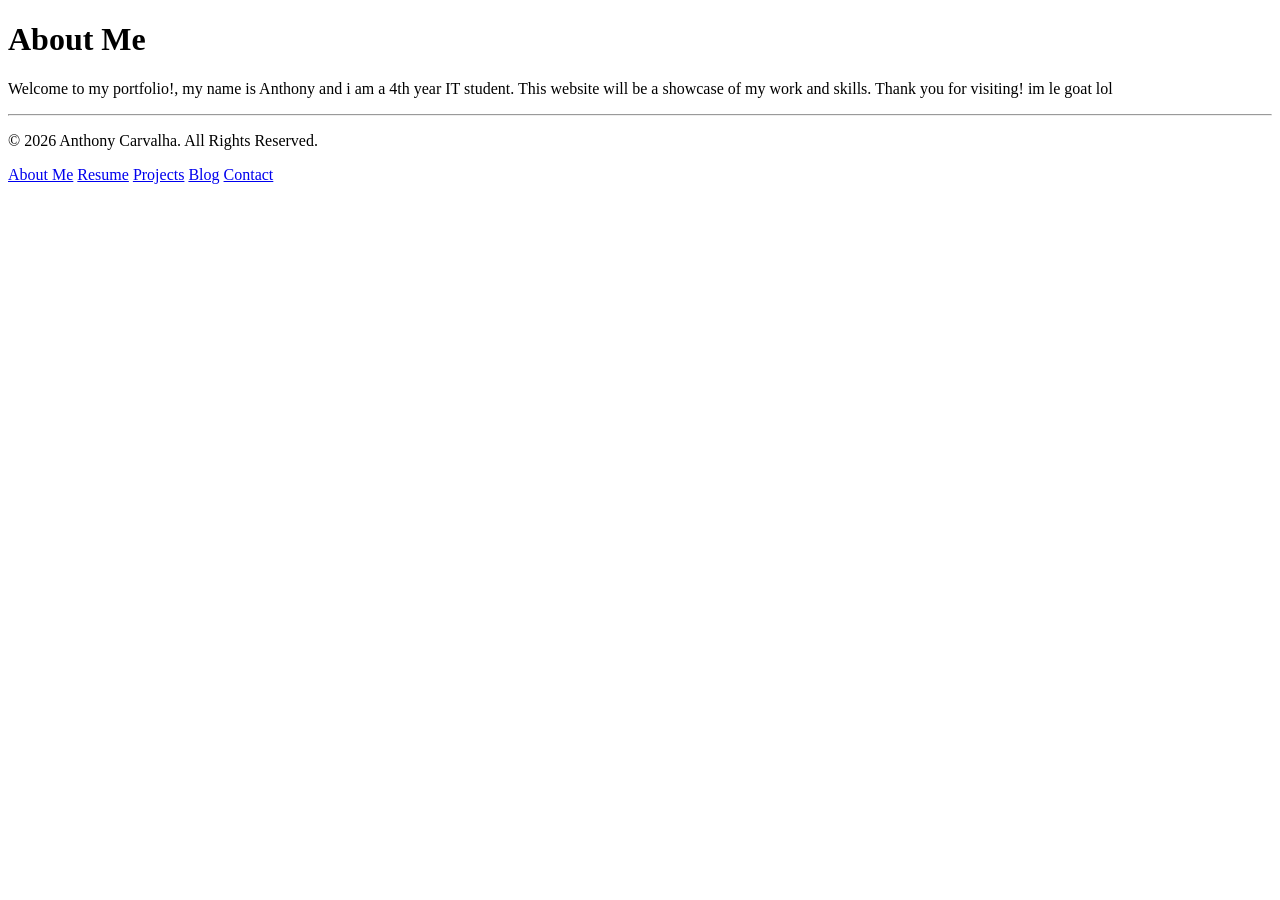
==== about.html @ 5f8fcc68 "fixing little things" ====
<!DOCTYPE html>
<html>
    <head>
        <title>Anthony Carvalha</title>
    </head>
    <body>

        <h1>About Me</h1>
        <p>Welcome to my portfolio!, my name is Anthony and i am a 4th year IT student. This website will be a showcase of my work and skills. Thank you for visiting! im le goat lol</p>

        <footer>
            <hr>
            <p>&copy; 2026 Anthony Carvalha. All Rights Reserved.</p>

            <nav>
                <a href="about.html">About Me</a>
                <a href="resume.html">Resume</a> 
                <a href="projects.html">Projects</a> 
                <a href="blog.html">Blog</a> 
                <a href="contact.html">Contact</a>
            </nav>
        </footer>
    </body>
</html>
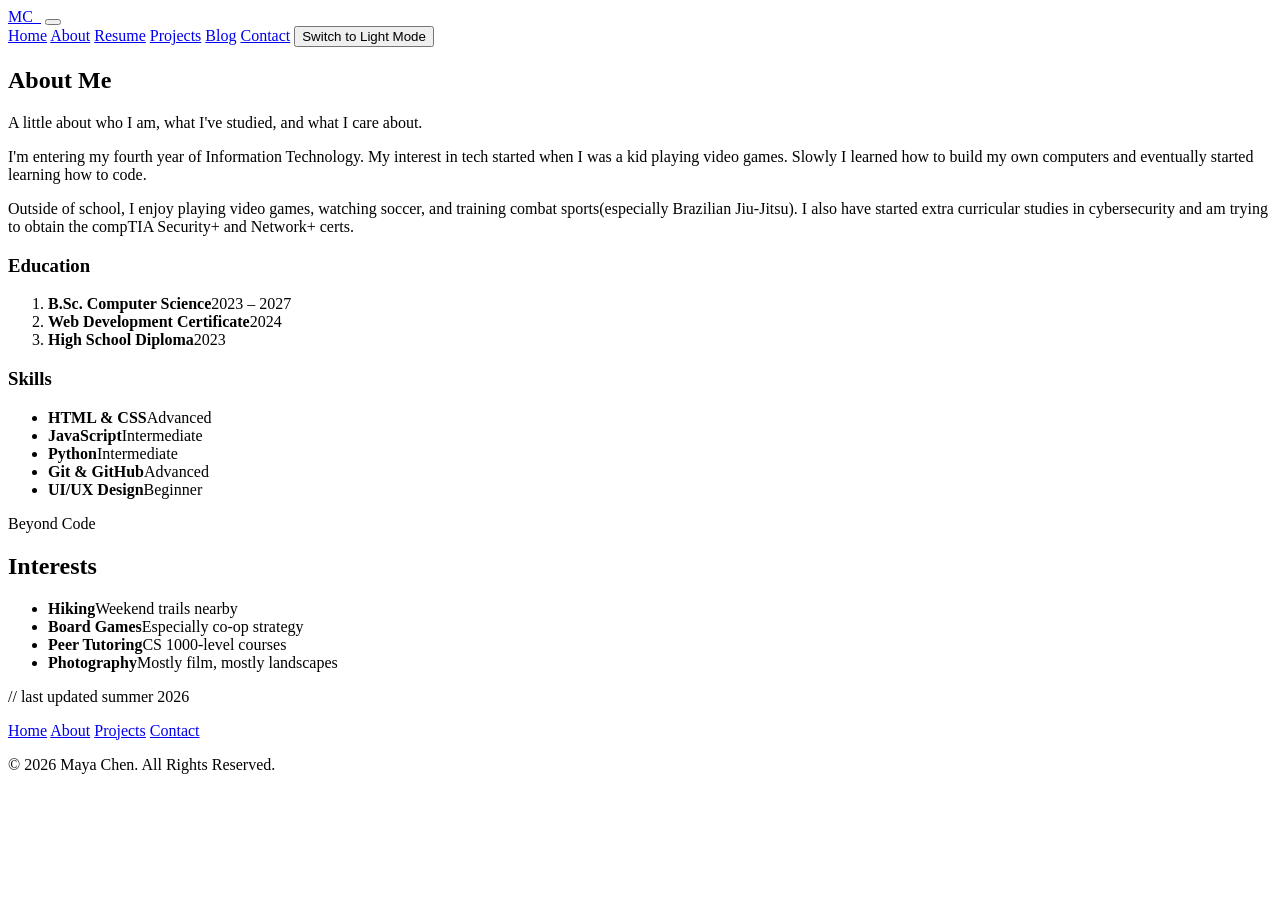
==== commit b30d3c33: "Fixed issues with home" ====
--- a/about.html
+++ b/about.html
@@ -1,24 +1,109 @@
 <!DOCTYPE html>
-<html>
-    <head>
-        <title>Anthony Carvalha</title>
-    </head>
-    <body>
+<html lang="en">
+<head>
+  <meta charset="UTF-8">
+  <meta name="viewport" content="width=device-width, initial-scale=1.0">
+  <meta name="author" content="Anthony Carvalha">
+  <meta name="description" content="Anthony Carvalha — IT Student. Portfolio, projects, and blog.">
+  <title>Anthony Carvalha | About Me</title>
+  <link rel="stylesheet" href="css/style.css">
+</head>
+<body data-theme="dark">
 
-        <h1>About Me</h1>
-        <p>Welcome to my portfolio!, my name is Anthony and i am a 4th year IT student. This website will be a showcase of my work and skills. Thank you for visiting! im le goat lol</p>
+  <header class="site-header">
+    <div class="nav-wrap">
+      <a href="index.html" class="logo">MC_</a>
+      <button class="nav-toggle" id="nav-toggle" aria-label="Toggle navigation menu">
+        <span></span><span></span><span></span>
+      </button>
+      <nav class="nav-links" id="nav-links">
+        <a href="index.html">Home</a>
+        <a href="about.html" class="active">About</a>
+        <a href="resume.html">Resume</a>
+        <a href="projects.html">Projects</a>
+        <a href="blog.html">Blog</a>
+        <a href="contact.html">Contact</a>
+        <button id="theme-toggle">Switch to Light Mode</button>
+      </nav>
+    </div>
+  </header>
 
-        <footer>
-            <hr>
-            <p>&copy; 2026 Anthony Carvalha. All Rights Reserved.</p>
+  <main>
+    <section class="page-header">
+      <h1>About Me</h1>
+      <p>A little about who I am, what I've studied, and what I care about.</p>
+    </section>
 
-            <nav>
-                <a href="about.html">About Me</a>
-                <a href="resume.html">Resume</a> 
-                <a href="projects.html">Projects</a> 
-                <a href="blog.html">Blog</a> 
-                <a href="contact.html">Contact</a>
-            </nav>
-        </footer>
-    </body>
-</html>+    <section class="section">
+      <div class="bio-block">
+        <p>
+          I'm entering my fourth year of Information Technology. 
+          My interest in tech started when I was a kid playing video games. 
+          Slowly I learned how to build my own computers and eventually started learning how to code.
+        </p>
+        <p>
+          Outside of school, I enjoy playing video games, watching soccer,
+          and training combat sports(especially Brazilian Jiu-Jitsu).
+          I also have started extra curricular studies in cybersecurity 
+          and am trying to obtain the compTIA Security+ and Network+ certs. 
+        </p>
+      </div>
+
+      <div class="info-columns">
+        <!-- Ordered list: education is inherently sequential -->
+        <div class="info-block">
+          <h3>Education</h3>
+          <ol>
+            <li><strong>B.Sc. Computer Science</strong><span>2023 – 2027</span></li>
+            <li><strong>Web Development Certificate</strong><span>2024</span></li>
+            <li><strong>High School Diploma</strong><span>2023</span></li>
+          </ol>
+        </div>
+
+        <!-- Unordered list: skills have no inherent order -->
+        <div class="info-block">
+          <h3>Skills</h3>
+          <ul>
+            <li><strong>HTML &amp; CSS</strong><span>Advanced</span></li>
+            <li><strong>JavaScript</strong><span>Intermediate</span></li>
+            <li><strong>Python</strong><span>Intermediate</span></li>
+            <li><strong>Git &amp; GitHub</strong><span>Advanced</span></li>
+            <li><strong>UI/UX Design</strong><span>Beginner</span></li>
+          </ul>
+        </div>
+      </div>
+    </section>
+
+    <section class="section section-alt">
+      <div class="section-header">
+        <p class="section-eyebrow">Beyond Code</p>
+        <h2>Interests</h2>
+      </div>
+      <div class="info-columns" style="max-width: 640px;">
+        <div class="info-block" style="grid-column: 1 / -1;">
+          <ul>
+            <li><strong>Hiking</strong><span>Weekend trails nearby</span></li>
+            <li><strong>Board Games</strong><span>Especially co-op strategy</span></li>
+            <li><strong>Peer Tutoring</strong><span>CS 1000-level courses</span></li>
+            <li><strong>Photography</strong><span>Mostly film, mostly landscapes</span></li>
+          </ul>
+        </div>
+      </div>
+    </section>
+  </main>
+
+  <footer class="site-footer">
+    <div class="footer-inner">
+      <p class="footer-status">// last updated summer 2026</p>
+      <div class="footer-links">
+        <a href="index.html">Home</a>
+        <a href="about.html">About</a>
+        <a href="projects.html">Projects</a>
+        <a href="contact.html">Contact</a>
+      </div>
+      <p class="footer-copy">&copy; 2026 Maya Chen. All Rights Reserved.</p>
+    </div>
+  </footer>
+
+</body>
+</html>
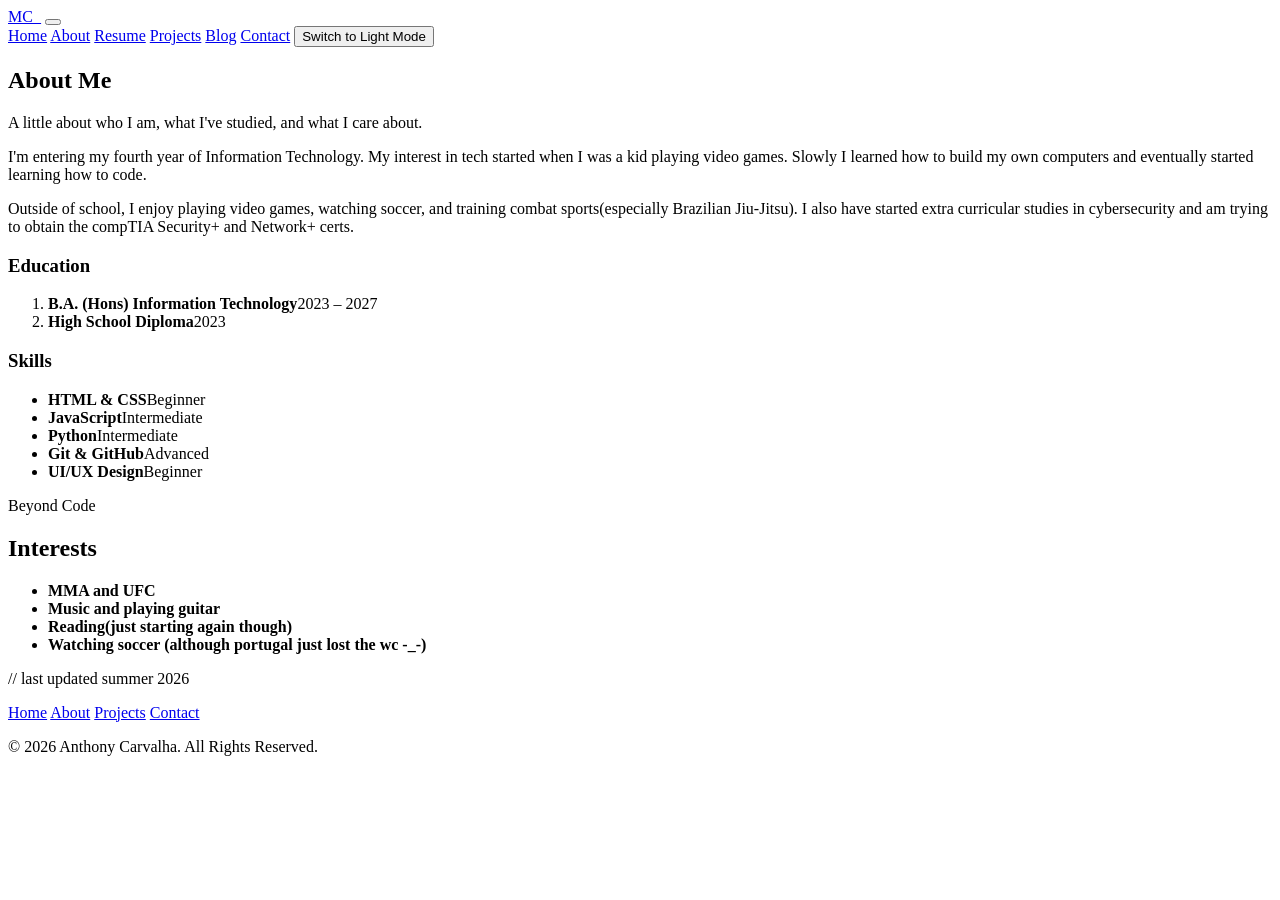
==== commit 5c02060a: "Finished about me sectin" ====
--- a/about.html
+++ b/about.html
@@ -54,8 +54,7 @@
         <div class="info-block">
           <h3>Education</h3>
           <ol>
-            <li><strong>B.Sc. Computer Science</strong><span>2023 – 2027</span></li>
-            <li><strong>Web Development Certificate</strong><span>2024</span></li>
+            <li><strong>B.A. (Hons) Information Technology</strong><span>2023 – 2027</span></li>
             <li><strong>High School Diploma</strong><span>2023</span></li>
           </ol>
         </div>
@@ -64,7 +63,7 @@
         <div class="info-block">
           <h3>Skills</h3>
           <ul>
-            <li><strong>HTML &amp; CSS</strong><span>Advanced</span></li>
+            <li><strong>HTML &amp; CSS</strong><span>Beginner</span></li>
             <li><strong>JavaScript</strong><span>Intermediate</span></li>
             <li><strong>Python</strong><span>Intermediate</span></li>
             <li><strong>Git &amp; GitHub</strong><span>Advanced</span></li>
@@ -82,10 +81,10 @@
       <div class="info-columns" style="max-width: 640px;">
         <div class="info-block" style="grid-column: 1 / -1;">
           <ul>
-            <li><strong>Hiking</strong><span>Weekend trails nearby</span></li>
-            <li><strong>Board Games</strong><span>Especially co-op strategy</span></li>
-            <li><strong>Peer Tutoring</strong><span>CS 1000-level courses</span></li>
-            <li><strong>Photography</strong><span>Mostly film, mostly landscapes</span></li>
+            <li><strong>MMA and UFC</strong></li>
+            <li><strong>Music and playing guitar</strong></li>
+            <li><strong>Reading(just starting again though)</strong></li>
+            <li><strong>Watching soccer (although portugal just lost the wc -_-)</strong></li>
           </ul>
         </div>
       </div>
@@ -96,12 +95,12 @@
     <div class="footer-inner">
       <p class="footer-status">// last updated summer 2026</p>
       <div class="footer-links">
-        <a href="index.html">Home</a>
+        <a href="home.html">Home</a>
         <a href="about.html">About</a>
         <a href="projects.html">Projects</a>
         <a href="contact.html">Contact</a>
       </div>
-      <p class="footer-copy">&copy; 2026 Maya Chen. All Rights Reserved.</p>
+      <p class="footer-copy">&copy; 2026 Anthony Carvalha. All Rights Reserved.</p>
     </div>
   </footer>
 
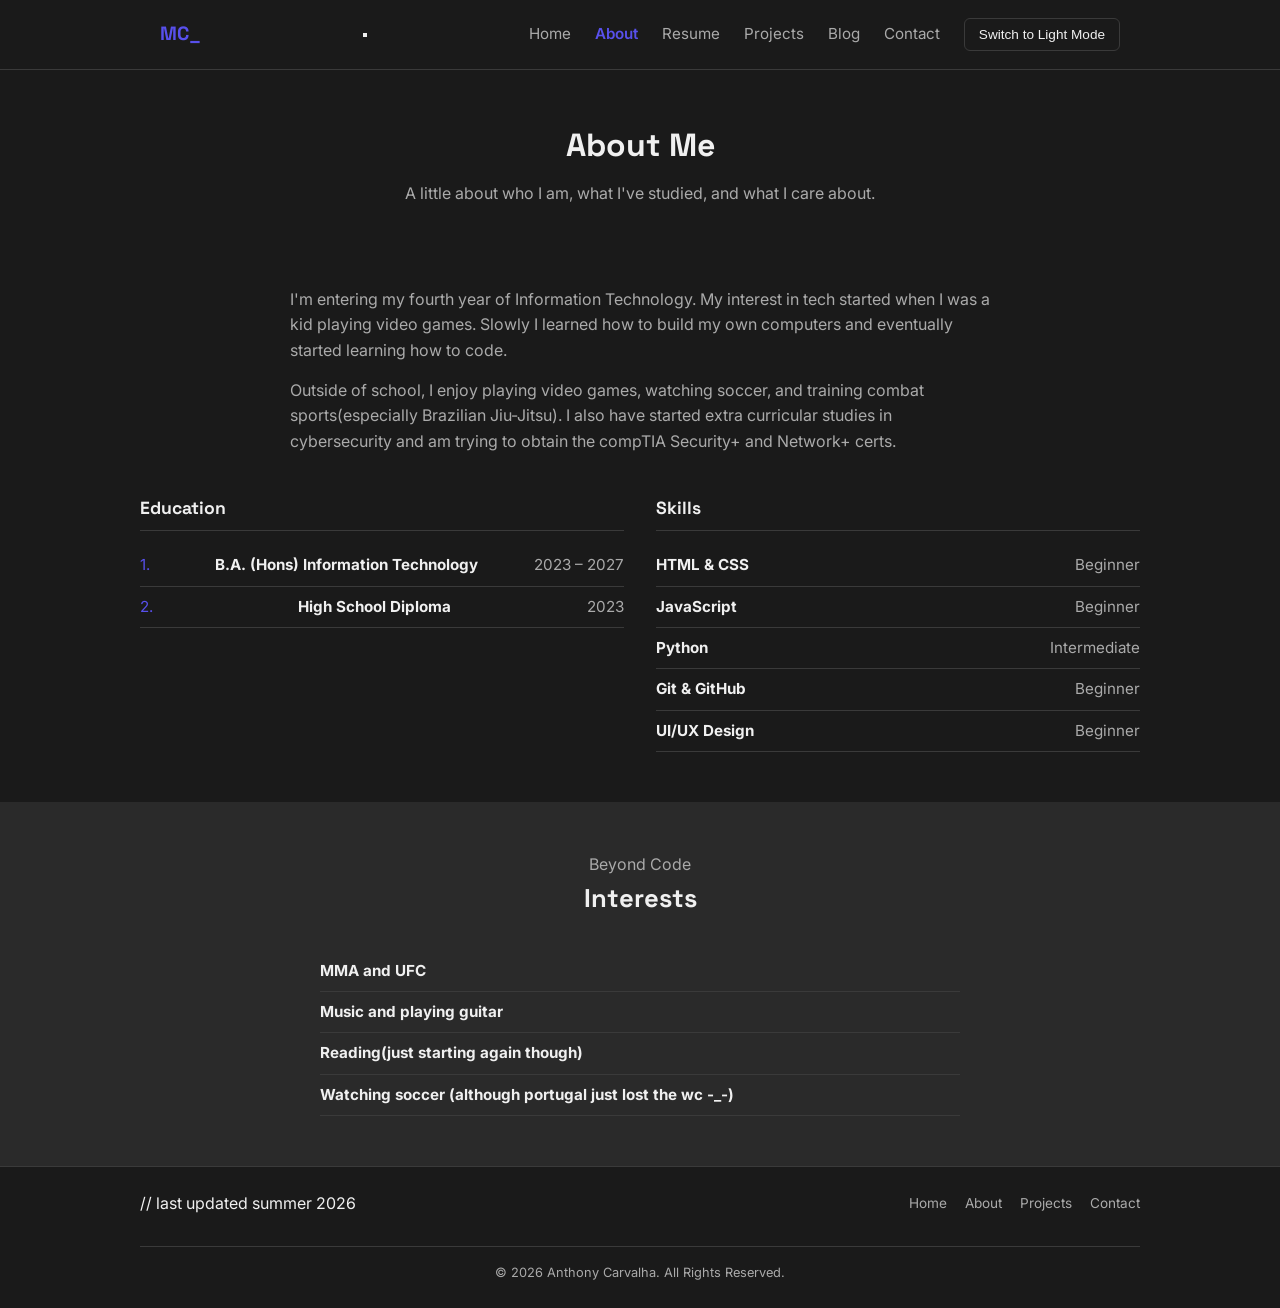
==== commit 02c929f0: "Finished all HTML and css for porfolio." ====
--- a/about.html
+++ b/about.html
@@ -6,18 +6,18 @@
   <meta name="author" content="Anthony Carvalha">
   <meta name="description" content="Anthony Carvalha — IT Student. Portfolio, projects, and blog.">
   <title>Anthony Carvalha | About Me</title>
-  <link rel="stylesheet" href="css/style.css">
+  <link rel="stylesheet" href="style.css">
 </head>
 <body data-theme="dark">
 
   <header class="site-header">
     <div class="nav-wrap">
-      <a href="index.html" class="logo">MC_</a>
+      <a href="home.html" class="logo">MC_</a>
       <button class="nav-toggle" id="nav-toggle" aria-label="Toggle navigation menu">
         <span></span><span></span><span></span>
       </button>
       <nav class="nav-links" id="nav-links">
-        <a href="index.html">Home</a>
+        <a href="home.html">Home</a>
         <a href="about.html" class="active">About</a>
         <a href="resume.html">Resume</a>
         <a href="projects.html">Projects</a>
@@ -64,9 +64,9 @@
           <h3>Skills</h3>
           <ul>
             <li><strong>HTML &amp; CSS</strong><span>Beginner</span></li>
-            <li><strong>JavaScript</strong><span>Intermediate</span></li>
+            <li><strong>JavaScript</strong><span>Beginner</span></li>
             <li><strong>Python</strong><span>Intermediate</span></li>
-            <li><strong>Git &amp; GitHub</strong><span>Advanced</span></li>
+            <li><strong>Git &amp; GitHub</strong><span>Beginner</span></li>
             <li><strong>UI/UX Design</strong><span>Beginner</span></li>
           </ul>
         </div>
--- a/style.css
+++ b/style.css
@@ -0,0 +1,637 @@
+
+@import url('https://fonts.googleapis.com/css2?family=Space+Grotesk:wght@600;700&family=Inter:wght@400;500;600&display=swap');
+
+/*  Theme colors  */
+:root {
+  --bg: #ffffff;
+  --surface: #f4f4f4;
+  --text: #1a1a1a;
+  --text-muted: #666666;
+  --accent: #5850ec;
+  --border: #dddddd;
+}
+
+[data-theme="dark"] {
+  --bg: #1a1a1a;
+  --surface: #2a2a2a;
+  --text: #f0f0f0;
+  --text-muted: #aaaaaa;
+  --border: #3a3a3a;
+}
+
+/*  Reset  */
+* {
+  margin: 0;
+  padding: 0;
+  box-sizing: border-box;
+}
+
+body {
+  font-family: 'Inter', sans-serif;
+  background-color: var(--bg);
+  color: var(--text);
+  line-height: 1.6;
+}
+
+a {
+  color: inherit;
+  text-decoration: none;
+}
+
+ul, ol {
+  list-style: none;
+}
+
+img {
+  max-width: 100%;
+  display: block;
+}
+
+h1, h2, h3 {
+  font-family: 'Space Grotesk', sans-serif;
+}
+
+.container {
+  max-width: 1000px;
+  margin: 0 auto;
+  padding: 0 20px;
+}
+
+/*  Buttons  */
+.btn {
+  display: inline-block;
+  padding: 12px 22px;
+  border-radius: 6px;
+  font-weight: 600;
+  font-size: 0.95rem;
+  border: 1px solid transparent;
+  cursor: pointer;
+}
+
+.btn-primary {
+  background-color: var(--accent);
+  color: #ffffff;
+}
+
+.btn-outline {
+  background-color: transparent;
+  border-color: var(--border);
+  color: var(--text);
+}
+
+/*  Header / Navigation  */
+.site-header {
+  border-bottom: 1px solid var(--border);
+}
+
+.nav-wrap {
+  max-width: 1000px;
+  margin: 0 auto;
+  display: flex;
+  align-items: center;
+  justify-content: space-between;
+  padding: 18px 20px;
+  flex-wrap: wrap;
+  gap: 12px;
+}
+
+.logo {
+  font-family: 'Space Grotesk', sans-serif;
+  font-size: 1.2rem;
+  font-weight: 700;
+  color: var(--accent);
+}
+
+.nav-links {
+  display: flex;
+  align-items: center;
+  gap: 24px;
+  flex-wrap: wrap;
+}
+
+.nav-links a {
+  font-size: 0.95rem;
+  color: var(--text-muted);
+}
+
+.nav-links a.active {
+  color: var(--accent);
+  font-weight: 600;
+}
+
+#theme-toggle {
+  background: none;
+  border: 1px solid var(--border);
+  color: var(--text);
+  font-size: 0.85rem;
+  padding: 8px 14px;
+  border-radius: 6px;
+  cursor: pointer;
+}
+
+/*  Hero  */
+.hero {
+  padding: 60px 20px;
+}
+
+.hero-inner {
+  max-width: 1000px;
+  margin: 0 auto;
+  display: grid;
+  grid-template-columns: 1fr 1fr;
+  gap: 40px;
+  align-items: center;
+}
+
+.hero h1 {
+  font-size: 2.2rem;
+  margin-bottom: 16px;
+}
+
+.hero h1 span {
+  color: var(--accent);
+}
+
+.hero p.lead {
+  color: var(--text-muted);
+  margin-bottom: 24px;
+}
+
+.hero-actions {
+  display: flex;
+  gap: 14px;
+  flex-wrap: wrap;
+}
+
+.hero-photo img {
+  width: 100%;
+  max-width: 320px;
+  border-radius: 6px;
+  border: 1px solid var(--border);
+}
+
+/*  Sections  */
+.section {
+  padding: 50px 20px;
+}
+
+.section-alt {
+  background-color: var(--surface);
+}
+
+.section-header {
+  max-width: 600px;
+  margin: 0 auto 32px;
+  text-align: center;
+}
+
+.section-header h2 {
+  font-size: 1.6rem;
+  margin-bottom: 8px;
+}
+
+.section-header p {
+  color: var(--text-muted);
+}
+
+/*  Grid / Cards  */
+.grid {
+  max-width: 1000px;
+  margin: 0 auto;
+  display: grid;
+  grid-template-columns: repeat(3, 1fr);
+  gap: 20px;
+}
+
+.card {
+  background-color: var(--surface);
+  border: 1px solid var(--border);
+  border-radius: 6px;
+  overflow: hidden;
+}
+
+.card-image {
+  width: 100%;
+  height: 150px;
+  object-fit: cover;
+}
+
+.card-body {
+  padding: 18px;
+}
+
+.card-tag {
+  font-size: 0.75rem;
+  color: var(--accent);
+  font-weight: 600;
+  margin-bottom: 6px;
+  text-transform: uppercase;
+}
+
+.card h3 {
+  font-size: 1.1rem;
+  margin-bottom: 8px;
+}
+
+.card p {
+  color: var(--text-muted);
+  font-size: 0.9rem;
+  margin-bottom: 14px;
+}
+
+.card-links {
+  display: flex;
+  gap: 12px;
+}
+
+.card-links a {
+  font-size: 0.85rem;
+  font-weight: 600;
+  color: var(--accent);
+}
+
+/*  About page lists  */
+.info-columns {
+  max-width: 1000px;
+  margin: 0 auto;
+  display: grid;
+  grid-template-columns: 1fr 1fr;
+  gap: 32px;
+}
+
+.info-block h3 {
+  font-size: 1.1rem;
+  margin-bottom: 14px;
+  padding-bottom: 8px;
+  border-bottom: 1px solid var(--border);
+}
+
+.info-block ul li,
+.info-block ol li {
+  padding: 8px 0;
+  border-bottom: 1px solid var(--border);
+  display: flex;
+  justify-content: space-between;
+  gap: 12px;
+  color: var(--text-muted);
+  font-size: 0.95rem;
+}
+
+.info-block ul li strong,
+.info-block ol li strong {
+  color: var(--text);
+}
+
+.info-block ol {
+  counter-reset: item;
+}
+
+.info-block ol li::before {
+  counter-increment: item;
+  content: counter(item) ".";
+  color: var(--accent);
+  margin-right: 8px;
+}
+
+.bio-block {
+  max-width: 700px;
+  margin: 0 auto 40px;
+}
+
+.bio-block p {
+  color: var(--text-muted);
+  margin-bottom: 14px;
+}
+
+/*  Resume / Services page  */
+.resume-embed {
+  max-width: 800px;
+  margin: 0 auto 24px;
+  border: 1px solid var(--border);
+  border-radius: 6px;
+  overflow: hidden;
+}
+
+.resume-embed iframe {
+  width: 100%;
+  height: 600px;
+  border: none;
+  display: block;
+}
+
+.resume-download {
+  text-align: center;
+  margin-bottom: 50px;
+}
+
+.services-grid {
+  max-width: 1000px;
+  margin: 0 auto;
+  display: grid;
+  grid-template-columns: repeat(3, 1fr);
+  gap: 20px;
+}
+
+.service-card {
+  background-color: var(--surface);
+  border: 1px solid var(--border);
+  border-radius: 6px;
+  padding: 24px 18px;
+  text-align: center;
+}
+
+.service-icon {
+  font-size: 1.5rem;
+  color: var(--accent);
+  margin-bottom: 10px;
+}
+
+.service-card h3 {
+  font-size: 1rem;
+  margin-bottom: 8px;
+}
+
+.service-card p {
+  color: var(--text-muted);
+  font-size: 0.9rem;
+}
+
+/*  Blog page  */
+.blog-controls {
+  max-width: 1000px;
+  margin: 0 auto 24px;
+  display: flex;
+  justify-content: center;
+}
+
+#filter-input {
+  width: 100%;
+  max-width: 400px;
+  padding: 10px 14px;
+  border-radius: 6px;
+  border: 1px solid var(--border);
+  background-color: var(--surface);
+  color: var(--text);
+  font-family: 'Inter', sans-serif;
+}
+
+#blog-list,
+#no-results {
+  max-width: 1000px;
+  margin: 0 auto;
+}
+
+#blog-list {
+  display: grid;
+  grid-template-columns: 1fr 1fr;
+  gap: 20px;
+}
+
+.post-card {
+  background-color: var(--surface);
+  border: 1px solid var(--border);
+  border-radius: 6px;
+  padding: 22px;
+  position: relative;
+}
+
+.post-card .latest-badge {
+  position: absolute;
+  top: -10px;
+  right: 18px;
+  background-color: var(--accent);
+  color: #fff;
+  font-size: 0.7rem;
+  padding: 3px 10px;
+  border-radius: 20px;
+  text-transform: uppercase;
+}
+
+.post-meta {
+  font-size: 0.8rem;
+  color: var(--accent);
+  margin-bottom: 8px;
+}
+
+.post-card h2 {
+  font-size: 1.15rem;
+  margin-bottom: 8px;
+}
+
+.post-card p.post-summary {
+  color: var(--text-muted);
+  font-size: 0.9rem;
+  margin-bottom: 14px;
+}
+
+.post-full-content {
+  display: none;
+  color: var(--text-muted);
+  font-size: 0.9rem;
+  border-top: 1px solid var(--border);
+  padding-top: 12px;
+  margin-top: 4px;
+}
+
+.post-full-content.open {
+  display: block;
+}
+
+.read-more-btn {
+  background: none;
+  border: none;
+  color: var(--accent);
+  font-weight: 600;
+  font-size: 0.85rem;
+  cursor: pointer;
+  padding: 0;
+}
+
+#no-results {
+  text-align: center;
+  color: var(--text-muted);
+  padding: 30px 0;
+  display: none;
+}
+
+/*  Contact page  */
+.contact-wrap {
+  max-width: 1000px;
+  margin: 0 auto;
+  display: grid;
+  grid-template-columns: 1fr 1fr;
+  gap: 40px;
+}
+
+.form-group {
+  margin-bottom: 20px;
+}
+
+.form-group label {
+  display: block;
+  font-size: 0.9rem;
+  font-weight: 600;
+  margin-bottom: 6px;
+}
+
+.form-group input,
+.form-group textarea {
+  width: 100%;
+  padding: 10px 12px;
+  background-color: var(--surface);
+  border: 1px solid var(--border);
+  border-radius: 6px;
+  color: var(--text);
+  font-family: 'Inter', sans-serif;
+  resize: vertical;
+}
+
+.error-msg {
+  display: none;
+  color: #d33;
+  font-size: 0.8rem;
+  margin-top: 6px;
+}
+
+.error-msg.visible {
+  display: block;
+}
+
+.form-group input.invalid,
+.form-group textarea.invalid {
+  border-color: #d33;
+}
+
+#form-success {
+  display: none;
+  text-align: center;
+  padding: 40px 20px;
+  background-color: var(--surface);
+  border: 1px solid var(--border);
+  border-radius: 6px;
+}
+
+#form-success.visible {
+  display: block;
+}
+
+.contact-info h3 {
+  margin-bottom: 16px;
+  font-size: 1.1rem;
+}
+
+.social-links {
+  display: flex;
+  flex-direction: column;
+  gap: 12px;
+  margin-top: 20px;
+}
+
+.social-links a {
+  display: flex;
+  align-items: center;
+  gap: 10px;
+  padding: 12px 16px;
+  background-color: var(--surface);
+  border: 1px solid var(--border);
+  border-radius: 6px;
+  font-weight: 500;
+  font-size: 0.9rem;
+}
+
+/*  Footer  */
+.site-footer {
+  border-top: 1px solid var(--border);
+  padding: 24px 20px;
+}
+
+.footer-inner {
+  max-width: 1000px;
+  margin: 0 auto;
+  display: flex;
+  justify-content: space-between;
+  align-items: center;
+  flex-wrap: wrap;
+  gap: 14px;
+}
+
+.footer-links {
+  display: flex;
+  gap: 18px;
+}
+
+.footer-links a {
+  font-size: 0.85rem;
+  color: var(--text-muted);
+}
+
+.footer-copy {
+  font-size: 0.8rem;
+  color: var(--text-muted);
+  width: 100%;
+  text-align: center;
+  margin-top: 16px;
+  padding-top: 16px;
+  border-top: 1px solid var(--border);
+}
+
+/*  Page header (non-home pages)  */
+.page-header {
+  padding: 50px 20px 30px;
+  text-align: center;
+}
+
+.page-header h1 {
+  font-size: 2rem;
+  margin-bottom: 10px;
+}
+
+.page-header p {
+  color: var(--text-muted);
+  max-width: 500px;
+  margin: 0 auto;
+}
+
+/*  Responsive  */
+@media (max-width: 800px) {
+  .hero-inner {
+    grid-template-columns: 1fr;
+    text-align: center;
+  }
+
+  .hero-actions {
+    justify-content: center;
+  }
+
+  .grid,
+  .services-grid {
+    grid-template-columns: repeat(2, 1fr);
+  }
+
+  .info-columns,
+  #blog-list,
+  .contact-wrap {
+    grid-template-columns: 1fr;
+  }
+}
+
+@media (max-width: 600px) {
+  .nav-wrap {
+    flex-direction: column;
+    align-items: flex-start;
+  }
+
+  .nav-links {
+    gap: 16px;
+  }
+
+  .grid,
+  .services-grid {
+    grid-template-columns: 1fr;
+  }
+
+  .footer-inner {
+    flex-direction: column;
+    text-align: center;
+  }
+}
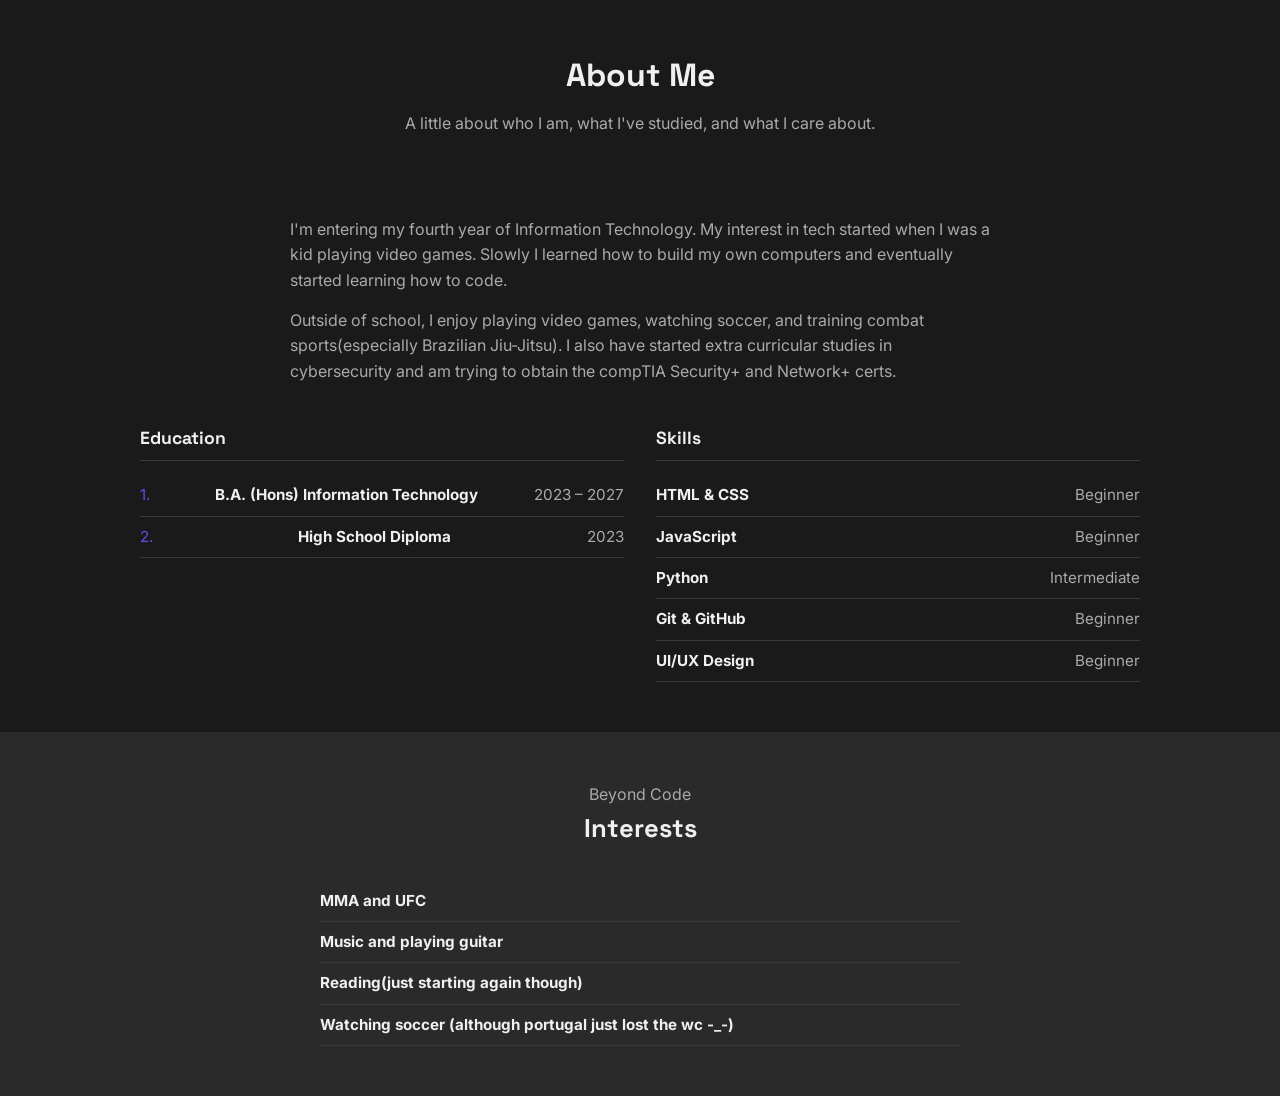
==== commit ff4f72fc: "added dynmaic header/footer along with new js file" ====
--- a/about.html
+++ b/about.html
@@ -7,26 +7,15 @@
   <meta name="description" content="Anthony Carvalha — IT Student. Portfolio, projects, and blog.">
   <title>Anthony Carvalha | About Me</title>
   <link rel="stylesheet" href="style.css">
+  <script src="components.js"></script>
+  <script src="theme.js" defer></script> 
+
+
 </head>
 <body data-theme="dark">
 
-  <header class="site-header">
-    <div class="nav-wrap">
-      <a href="home.html" class="logo">MC_</a>
-      <button class="nav-toggle" id="nav-toggle" aria-label="Toggle navigation menu">
-        <span></span><span></span><span></span>
-      </button>
-      <nav class="nav-links" id="nav-links">
-        <a href="home.html">Home</a>
-        <a href="about.html" class="active">About</a>
-        <a href="resume.html">Resume</a>
-        <a href="projects.html">Projects</a>
-        <a href="blog.html">Blog</a>
-        <a href="contact.html">Contact</a>
-        <button id="theme-toggle">Switch to Light Mode</button>
-      </nav>
-    </div>
-  </header>
+<div id="header-placeholder"></div>
+
 
   <main>
     <section class="page-header">
@@ -91,18 +80,8 @@
     </section>
   </main>
 
-  <footer class="site-footer">
-    <div class="footer-inner">
-      <p class="footer-status">// last updated summer 2026</p>
-      <div class="footer-links">
-        <a href="home.html">Home</a>
-        <a href="about.html">About</a>
-        <a href="projects.html">Projects</a>
-        <a href="contact.html">Contact</a>
-      </div>
-      <p class="footer-copy">&copy; 2026 Anthony Carvalha. All Rights Reserved.</p>
-    </div>
-  </footer>
+<div id="footer-placeholder"></div>
+
 
 </body>
 </html>
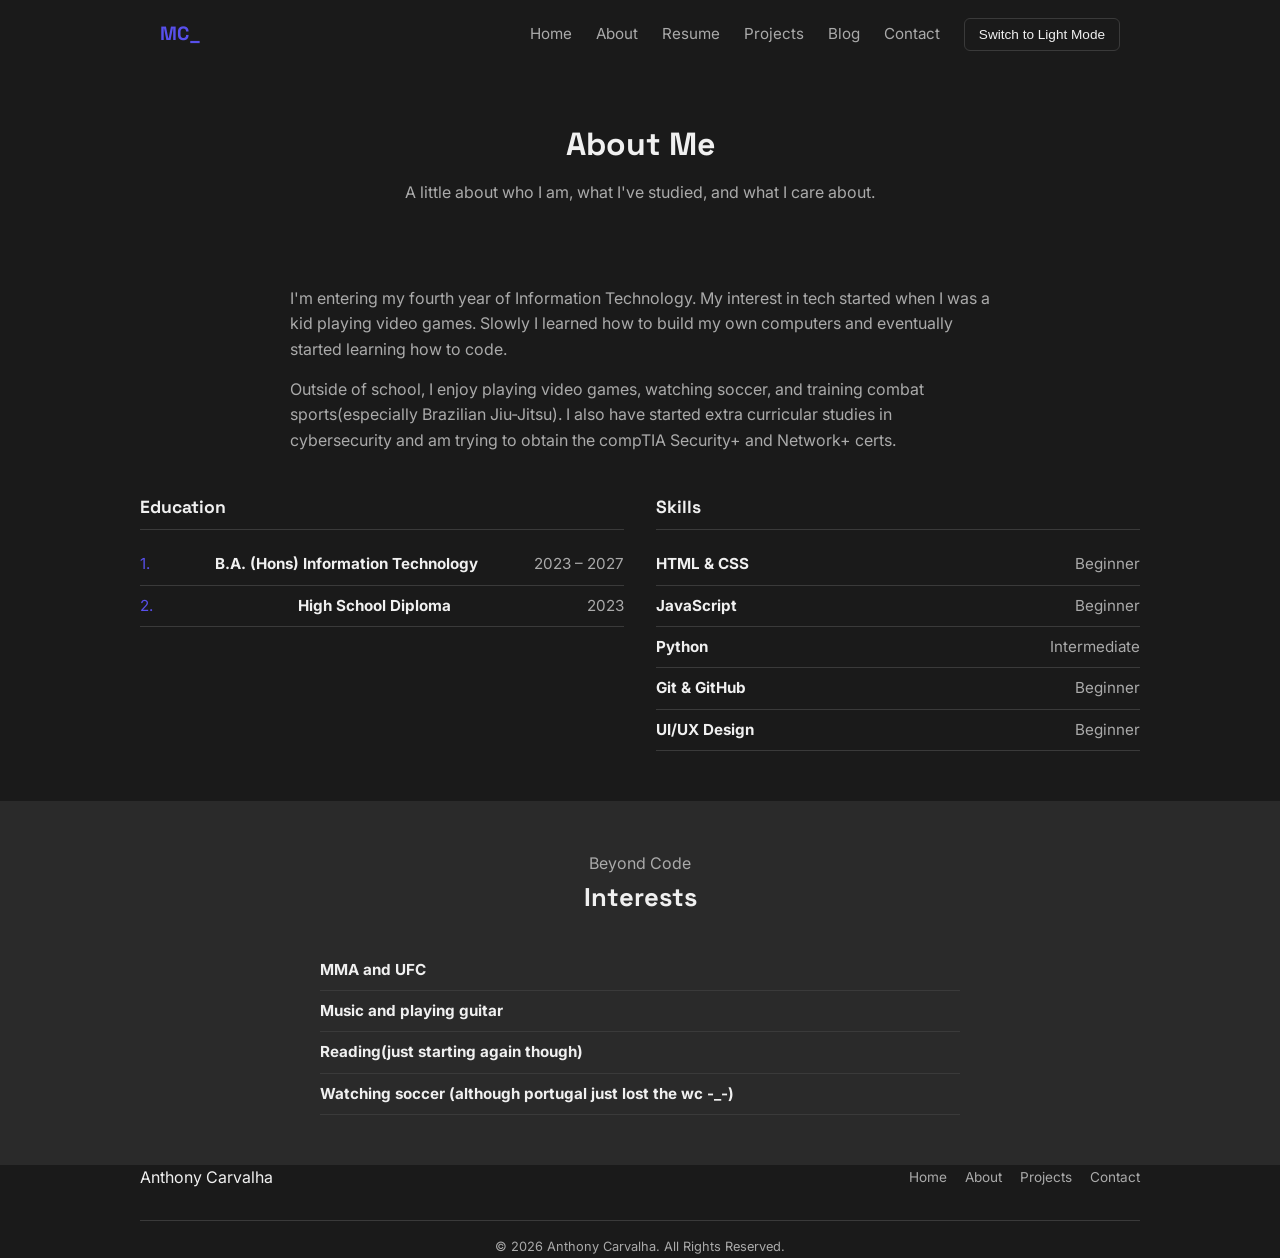
==== commit 619795de: "added dynamic header and footer, also added js file" ====
--- a/about.html
+++ b/about.html
@@ -7,10 +7,8 @@
   <meta name="description" content="Anthony Carvalha — IT Student. Portfolio, projects, and blog.">
   <title>Anthony Carvalha | About Me</title>
   <link rel="stylesheet" href="style.css">
-  <script src="components.js"></script>
-  <script src="theme.js" defer></script> 
-
-
+  <script src="js/components.js"></script>
+  <script src="js/theme.js" defer></script>
 </head>
 <body data-theme="dark">
 
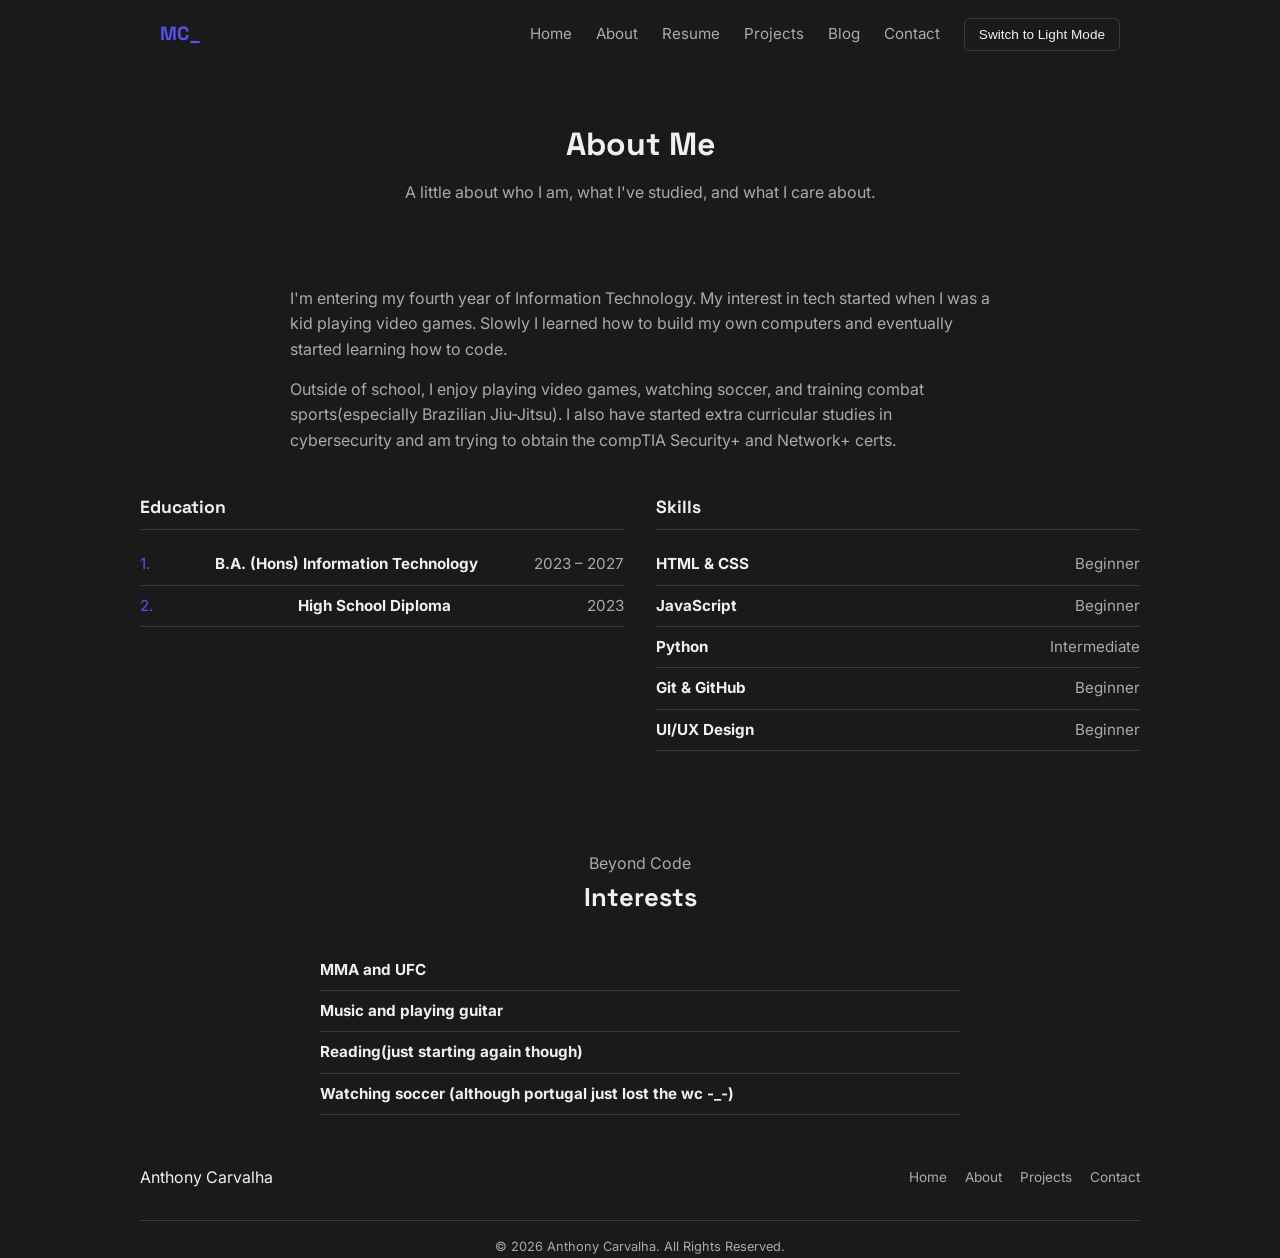
==== commit 7e4fe3d2: "added validate start code, fixed some css and changed contact design" ====
--- a/about.html
+++ b/about.html
@@ -60,7 +60,7 @@
       </div>
     </section>
 
-    <section class="section section-alt">
+    <section class="section">
       <div class="section-header">
         <p class="section-eyebrow">Beyond Code</p>
         <h2>Interests</h2>
--- a/style.css
+++ b/style.css
@@ -175,9 +175,6 @@
   padding: 50px 20px;
 }
 
-.section-alt {
-  background-color: var(--surface);
-}
 
 .section-header {
   max-width: 600px;
